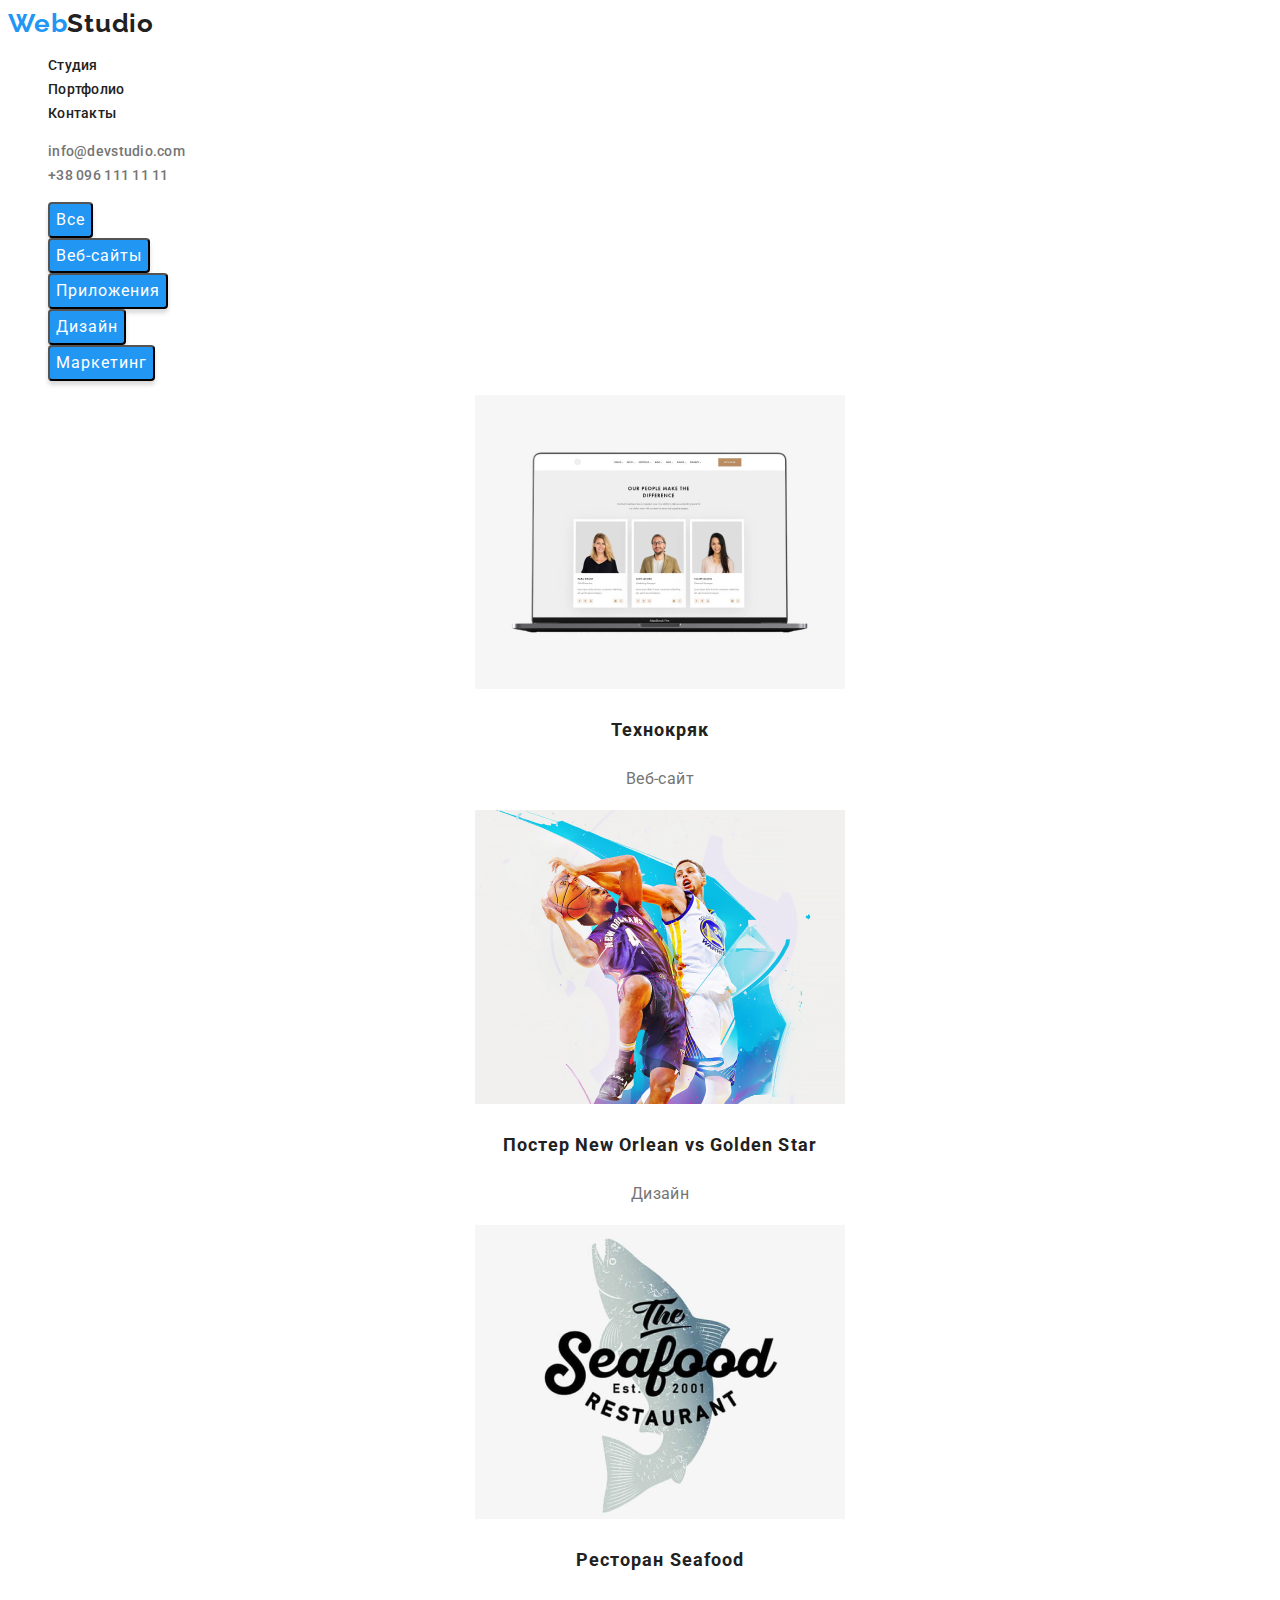
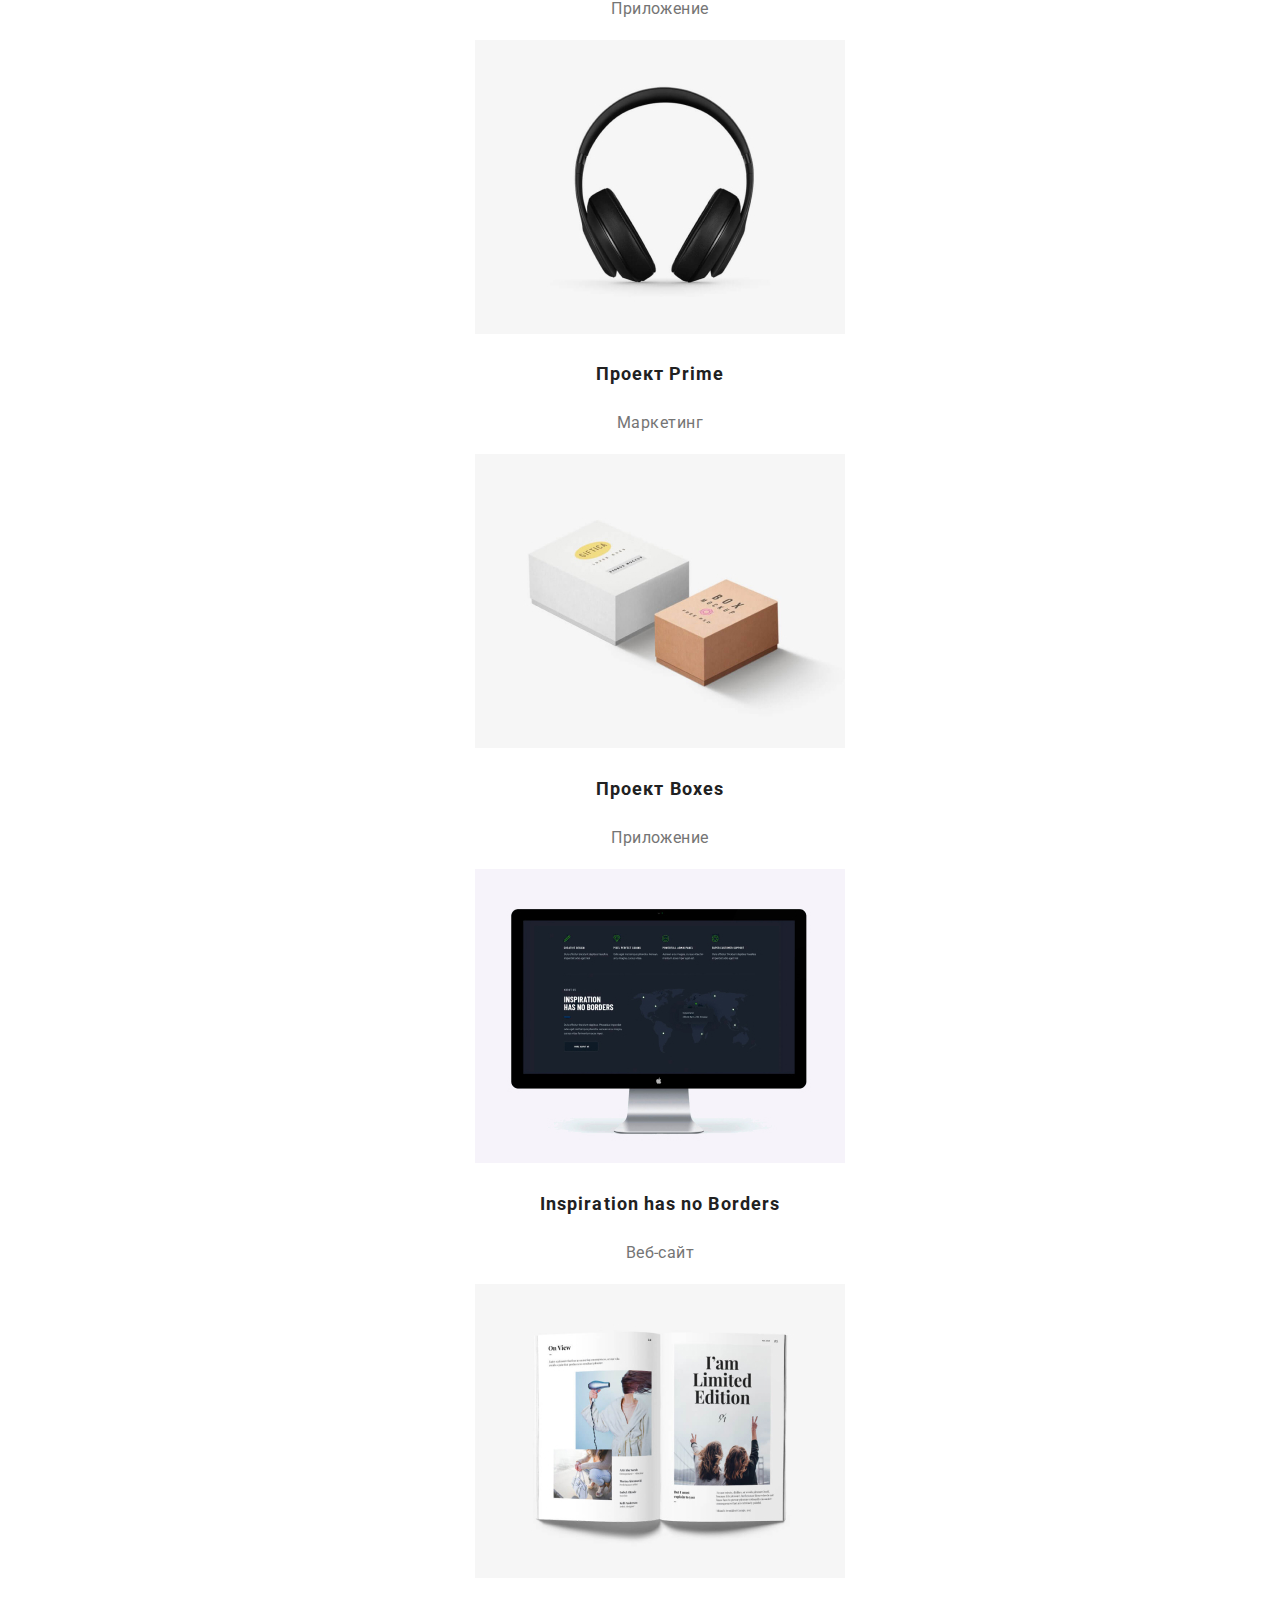
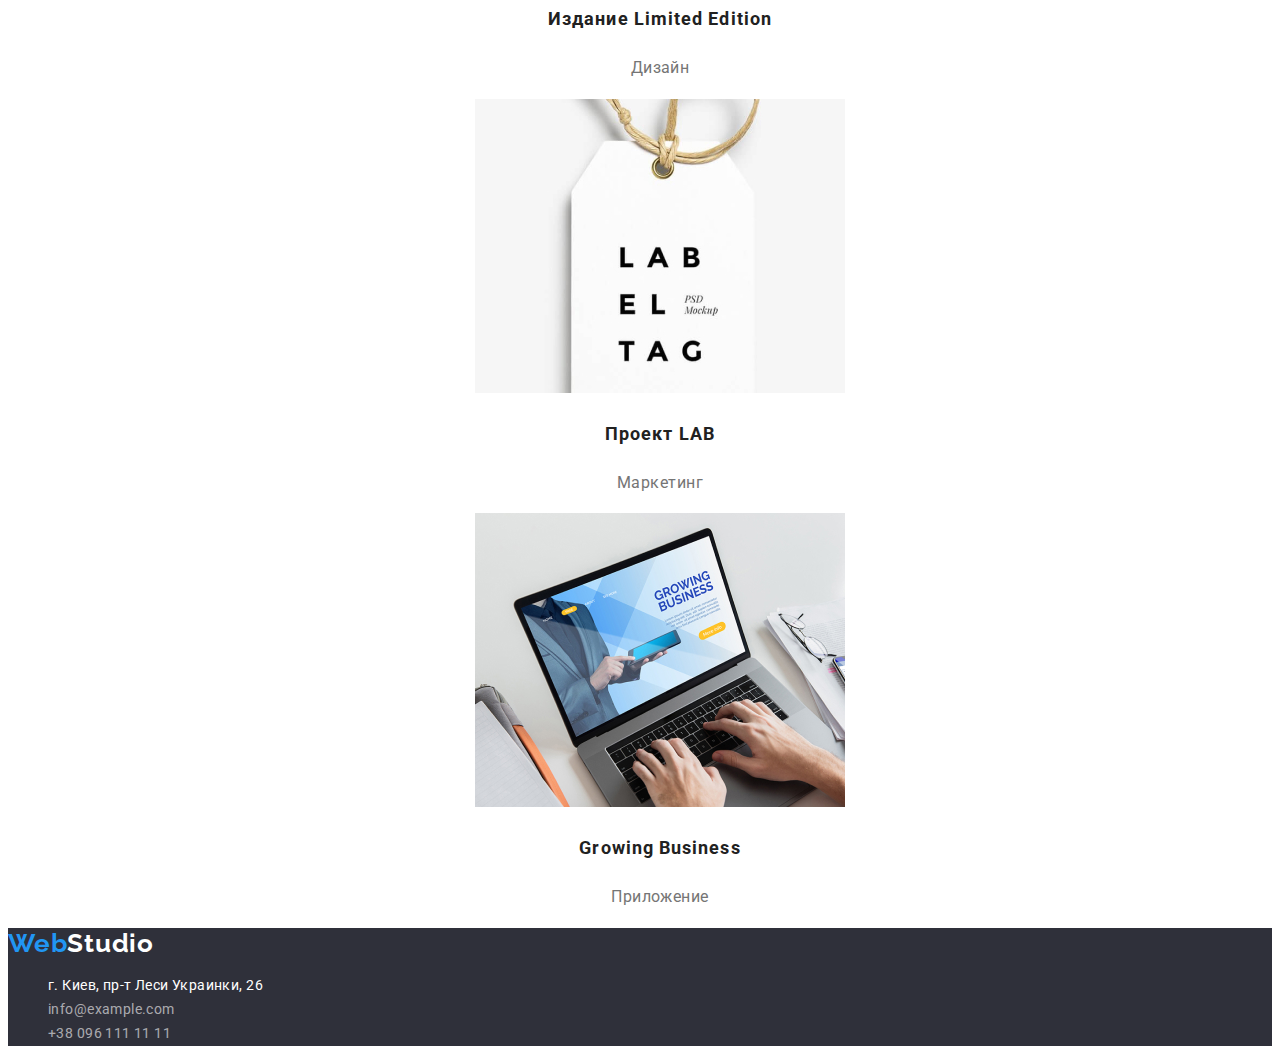
==== portfolio.html @ 2d362757 "Add files via upload" ====
<!DOCTYPE html>
<html lang="ru">

<head>
  <meta charset="UTF-8">
  <meta name="viewport" content="width=device-width, initial-scale=1.0">
  <title>WebStudio</title>
  <link href="https://fonts.googleapis.com/css2?family=Roboto:wght@400;500;700;900&display=swap" rel="stylesheet">
  <link rel="stylesheet" href="./css/style.css">
</head>

<body>
  <header>
    <nav>
      <a href="" class="logo"><span class="logo logo-web">Web</span>Studio</a>
      <ul class="menu list">
        <li><a href="./index.html" class="link menu-link">Студия</a></li>
        <li><a href="./portfolio.html" class="link menu-link">Портфолио</a></li>
        <li><a href="" class="link menu-link">Контакты</a></li>
      </ul>
    </nav>
    <ul class="list">
      <li><a href="mailto:info@devstudio.com" class="link contact-link">info@devstudio.com</a></li>
      <li><a href="tel:+380961111111" class="link contact-link">+38 096 111 11 11</a></li>
    </ul>
  </header>
  <main>
    <h1 hidden>Работы</h1>
    <ul class="list">
      <li><button class="button list-button" type="button">Все</button></li>
      <li><button class="button list-button" type="button">Веб-сайты</button></li>
      <li><button class="button list-button" type="button">Приложения</button></li>
      <li><button class="button list-button" type="button">Дизайн</button></li>
      <li><button class="button list-button" type="button">Маркетинг</button></li>
    </ul>
    <ul class="list">
      <li class="products">
        <img src="./img/portfolio/technokryak.jpg" alt="Технокряк" />
        <h2 class="product-name">Технокряк</h3>
        <p class="category">Веб-сайт</p>
      </li>
      <li class="products">
        <img src="./img/portfolio/poster.jpg" alt="Постер" />
        <h2 class="product-name">Постер New Orlean vs Golden Star</h3>
        <p class="category">Дизайн</p>
      </li>
      <li class="products">
        <img src="./img/portfolio/restaurant.jpg" alt="Логотип ресторана" />
        <h2 class="product-name">Ресторан Seafood</h3>
        <p class="category">Приложение</p>
      </li>
      <li class="products">
        <img src="./img/portfolio/prime.jpg" alt="Наушники" />
        <h2 class="product-name">Проект Prime</h3>
        <p class="category">Маркетинг</p>
      </li>
      <li class="products">
        <img src="./img/portfolio/boxes.jpg" alt="Коробки" />
        <h2 class="product-name">Проект Boxes</h3>
        <p class="category">Приложение</p>
      </li>
      <li class="products">
        <img src="./img/portfolio/no-borders.jpg" alt="Монитор" />
        <h2 class="product-name">Inspiration has no Borders</h3>
        <p class="category">Веб-сайт</p>
      </li>
      <li class="products">
        <img src="./img/portfolio/lim-edition.jpg" alt="Книга" />
        <h2 class="product-name">Издание Limited Edition</h3>
        <p class="category">Дизайн</p>
      </li>
      <li class="products">
        <img src="./img/portfolio/lab.jpg" alt="Лого" />
        <h2 class="product-name">Проект LAB</h3>
        <p class="category">Маркетинг</p>
      </li>
      <li class="products">
        <img src="./img/portfolio/growing.jpg" alt="Ноутбук" />
        <h2 class="product-name">Growing Business</h3>
        <p class="category">Приложение</p>
      </li class="products">
    </ul>
  </main>
  <footer class="dark-bg">
    <p><a href="" class="logo-white"><span class="logo logo-web">Web</span>Studio</a></p>
    <ul class="list">
      <li><a href="https://goo.gl/maps/QSxvcTna7RhHoLni9" target="blank" rel="noopener noreferer" class="link adress">г.
          Киев, пр-т Леси Украинки, 26</a></li>
      <li><a href="mailto:info@example.com" class="link footer-contacts">info@example.com</a></li>
      <li><a href="tel:+380991111111" class="link footer-contacts">+38 096 111 11 11</a></li>
    </ul>
  </footer>
</body>
</html>
---- css/style.css ----
/* raleway-700 - latin */
@font-face {
  font-family: "Raleway";
  font-style: normal;
  font-weight: 700;
  src: url("../fonts/raleway-v18-latin-700.eot");
  src: local(""), url("../fonts/raleway-v18-latin-700.eot?#iefix") format("embedded-opentype"),
    url("../fonts/raleway-v18-latin-700.woff2") format("woff2"),
    url("../fonts/raleway-v18-latin-700.woff") format("woff"),
    url("../fonts/raleway-v18-latin-700.ttf") format("truetype"),
    url("../fonts/raleway-v18-latin-700.svg#Raleway") format("svg");
}

:root {
  --main-text-cl: #757575;
  --accent-cl: #2196f3;
  --black: #212121;
  --white: #ffffff;
  --dark-bg: #2f303a;
}

body * {
  font-family: "Roboto", sans-serif;
  font-size: 14px;
  line-height: 1.71;
  letter-spacing: 0.03em;
  color: var(--main-text-cl);
}

.logo {
  font-family: "Raleway", sans-serif;
  font-weight: 700;
  font-size: 26px;
  line-height: 1.19;
  letter-spacing: 0.03em;
  text-decoration: none;
  color: var(--black);
}

.logo-web {
  color: var(--accent-cl);
}

.contact-link {
  font-weight: 500;
  font-size: 14px;
  line-height: 1.14;
  letter-spacing: 0.02em;
  color: var(--main-text-cl);
}

.link {
  color: inherit;
  text-decoration: none;
}

.link:hover,
.link:focus {
  color: var(--accent-cl);
}

.menu-link {
  font-weight: 500;
  font-size: 14px;
  line-height: 1.14;
  letter-spacing: 0.02em;
  color: var(--black);
}

.section-title {
  font-weight: 700;
  font-size: 36px;
  line-height: 1.17;
  text-align: center;
  color: var(--black);
}

.button {
  font-family: inherit;
  font-size: 16px;
  line-height: 1.87;
  display: flex;
  align-items: center;
  text-align: center;
  letter-spacing: 0.06em;
  color: var(--white);
  background-color: var(--accent-cl);
  box-shadow: 0px 4px 4px rgba(0, 0, 0, 0.15);
  border-radius: 4px;
}

.button:hover,
.button:focus {
  color: var(--accent-cl);
  background-color: var(--white);
}

.page-title {
  font-weight: 900;
  font-size: 44px;
  line-height: 1.36;
  text-align: center;
  letter-spacing: 0.06em;
  text-transform: uppercase;
  color: var(--white);
  position: center;
}

.directions {
  font-weight: 700;
  font-size: 14px;
  line-height: 1.14;
  letter-spacing: 0.03em;
  text-transform: uppercase;
  color: var(--black);
}

.name-team {
  font-weight: 500;
  font-size: 16px;
  line-height: 1.19;
  text-align: center;
  color: var(--black);
}

.logo-white {
  font-family: "Raleway", sans-serif;
  font-weight: 700;
  font-size: 26px;
  line-height: 1.19;
  letter-spacing: 0.03em;
  text-decoration: none;
  color: var(--white);
}

.team-item {
  text-align: center;
}

.dark-bg {
  background-color: var(--dark-bg);
}

.list {
  list-style: none;
}

.adress {
  color: var(--white);
  font-size: 14px;
  line-height: 1.71;
}

.footer-contacts {
  font-size: 14px;
  line-height: 1.71;
  color: rgba(255, 255, 255, 0.6);
}

/* Portfolio.html*/
.products {
  text-align: center;
}

.product-name {
  font-weight: 700;
  font-size: 18px;
  line-height: 2;
  letter-spacing: 0.06em;
  color: var(--black);
}

.category {
  font-size: 16px;
  line-height: 1.87;
  letter-spacing: 0.03em;
  color: var(--main-text-cl);
}

.list-button:hover,
.list-button:focus {
  color: var(--accent-cl);
  background-color: var(--white);
}
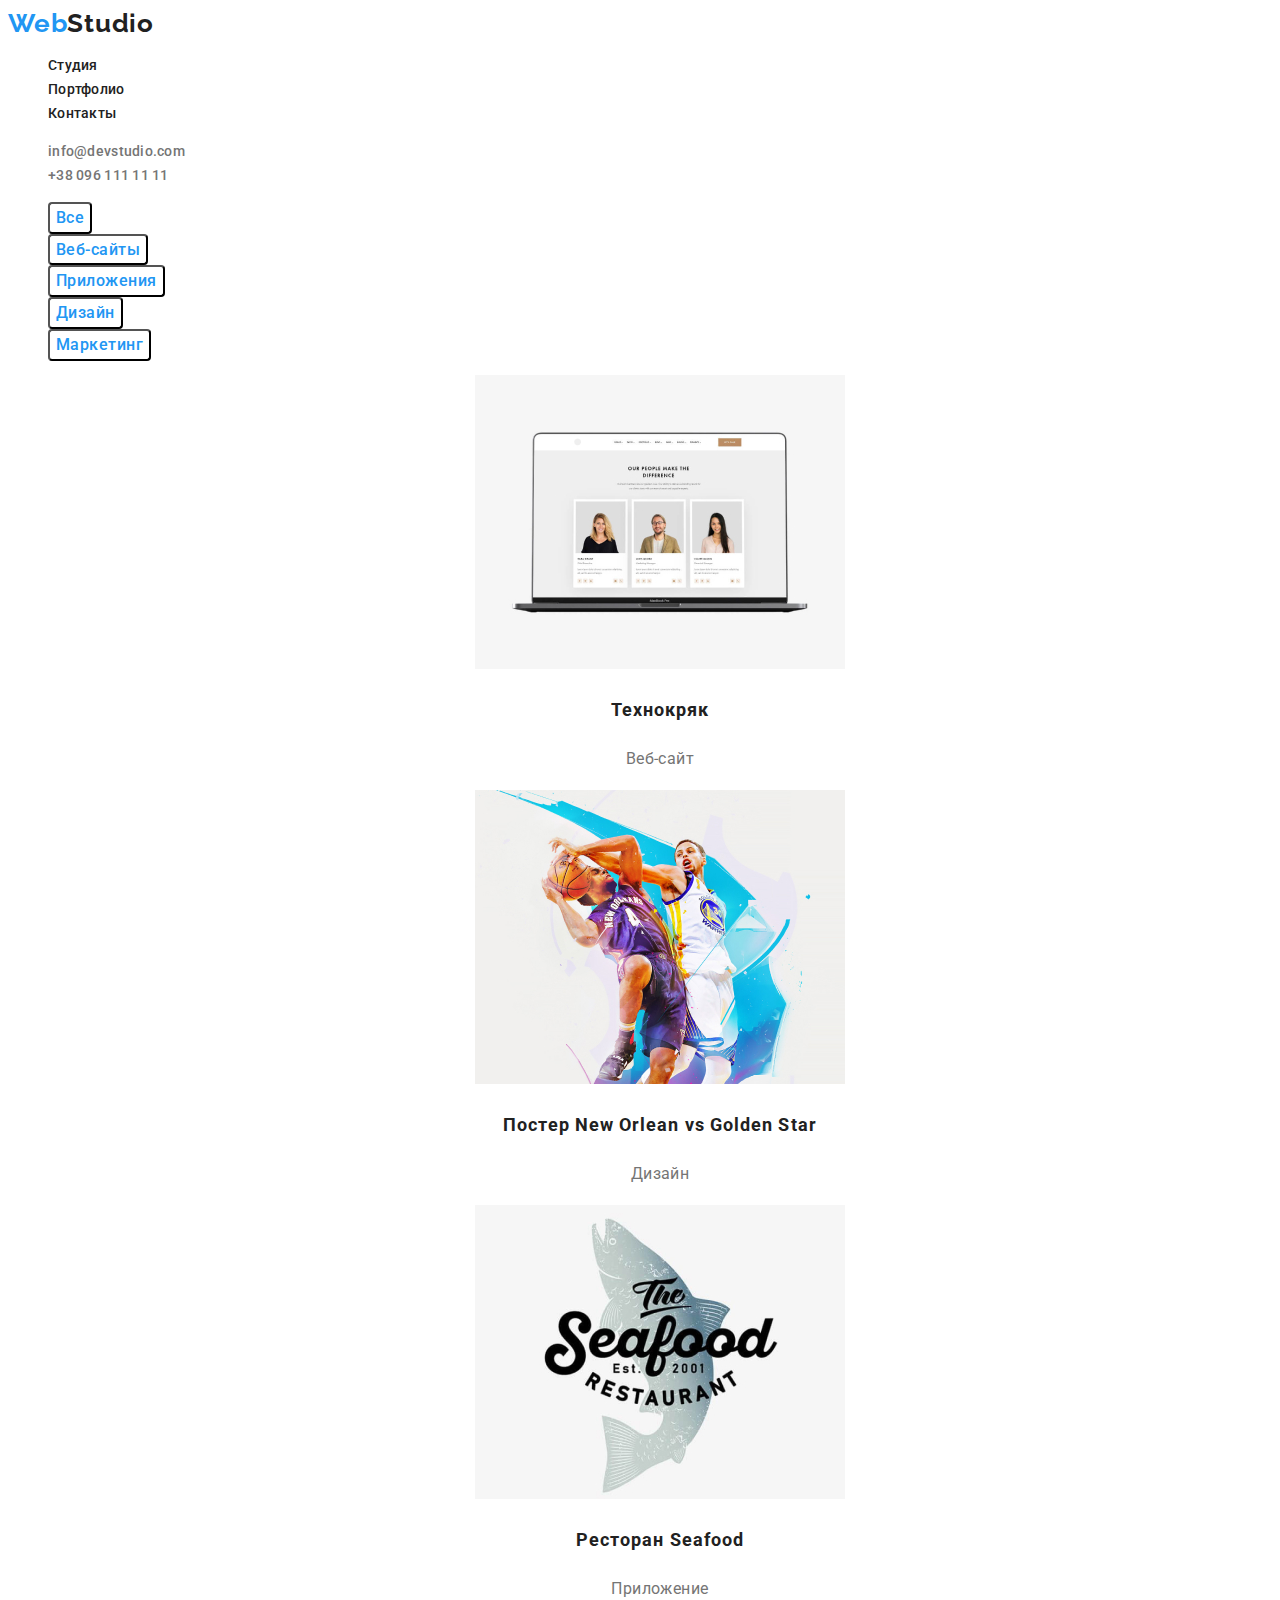
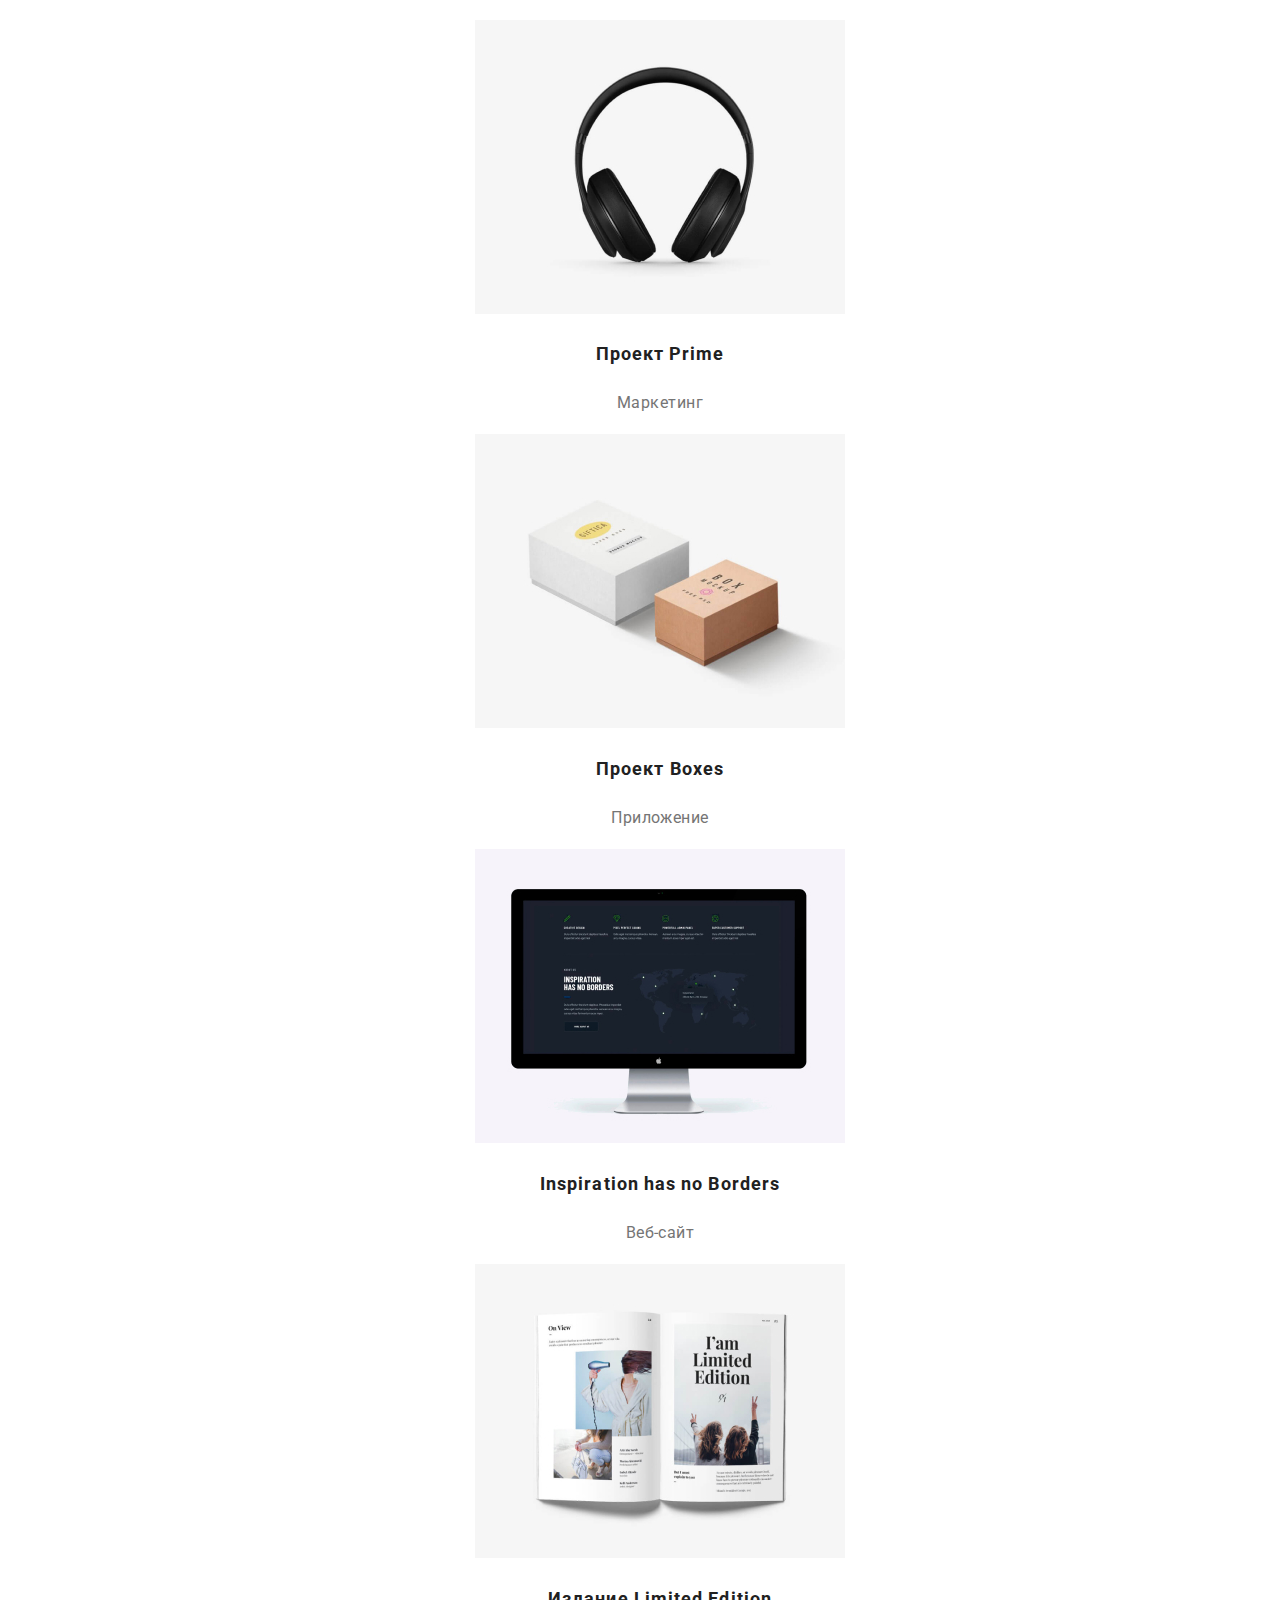
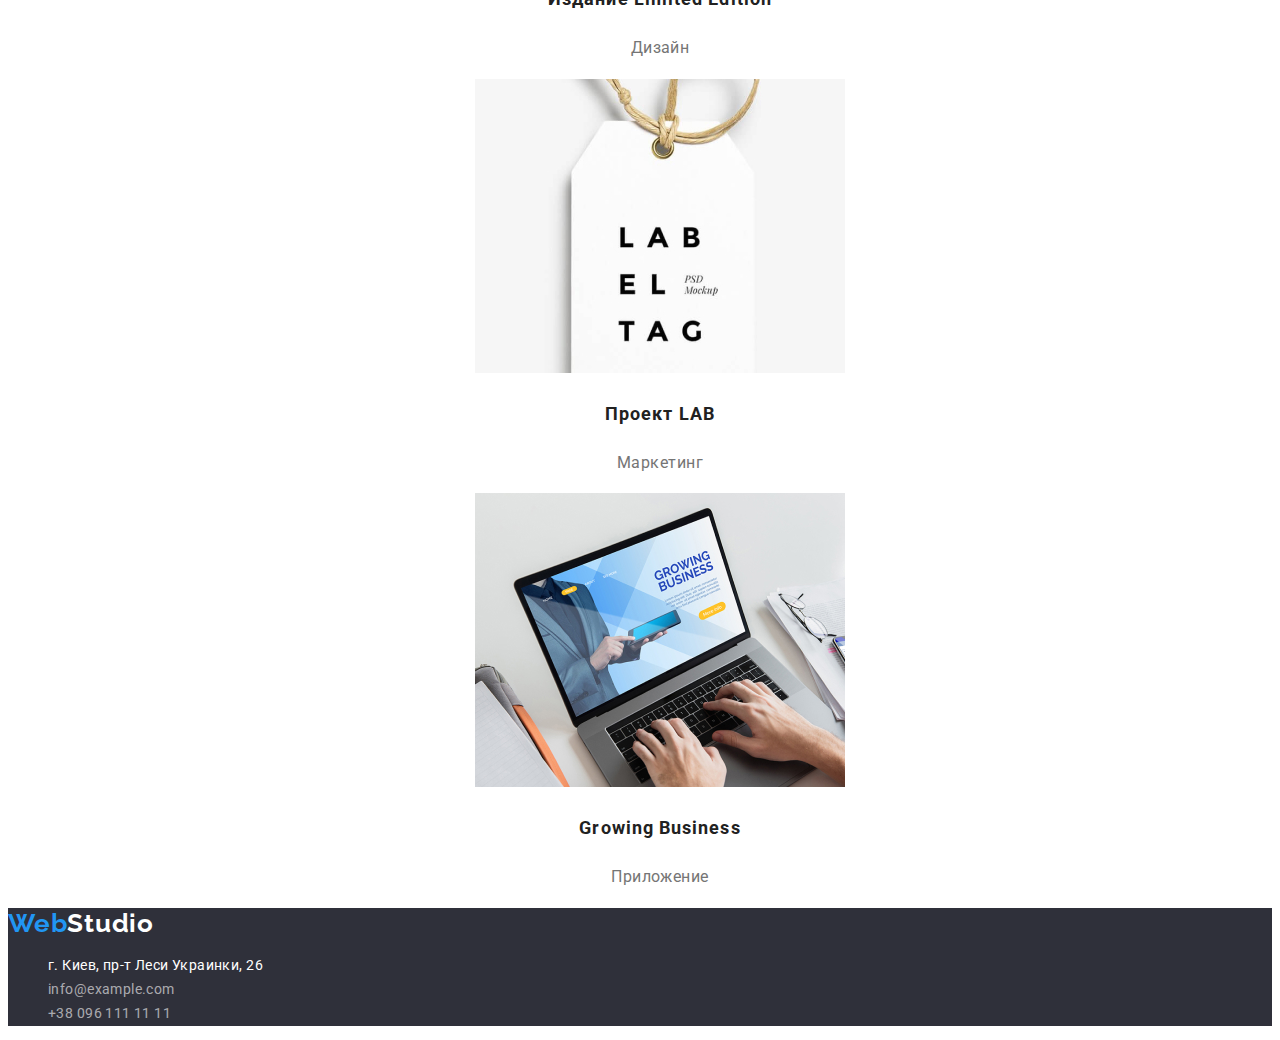
==== commit f5b7703a: "Add files via upload" ====
--- a/portfolio.html
+++ b/portfolio.html
@@ -12,7 +12,7 @@
 <body>
   <header>
     <nav>
-      <a href="" class="logo"><span class="logo logo-web">Web</span>Studio</a>
+      <a href="./index.html" class="logo"><span class="logo logo-web">Web</span>Studio</a>
       <ul class="menu list">
         <li><a href="./index.html" class="link menu-link">Студия</a></li>
         <li><a href="./portfolio.html" class="link menu-link">Портфолио</a></li>
@@ -27,11 +27,11 @@
   <main>
     <h1 hidden>Работы</h1>
     <ul class="list">
-      <li><button class="button list-button" type="button">Все</button></li>
-      <li><button class="button list-button" type="button">Веб-сайты</button></li>
-      <li><button class="button list-button" type="button">Приложения</button></li>
-      <li><button class="button list-button" type="button">Дизайн</button></li>
-      <li><button class="button list-button" type="button">Маркетинг</button></li>
+      <li><button class="list-button" type="button">Все</button></li>
+      <li><button class="list-button" type="button">Веб-сайты</button></li>
+      <li><button class="list-button" type="button">Приложения</button></li>
+      <li><button class="list-button" type="button">Дизайн</button></li>
+      <li><button class="list-button" type="button">Маркетинг</button></li>
     </ul>
     <ul class="list">
       <li class="products">
--- a/css/style.css
+++ b/css/style.css
@@ -177,8 +177,19 @@
   color: var(--main-text-cl);
 }
 
+.list-button {
+  font-weight: 500;
+  font-size: 16px;
+  line-height: 1.62;
+  text-align: center;
+  letter-spacing: 0.03em;
+  color: var(--accent-cl);
+  background-color: var(--white);
+  border-radius: 4px;
+}
+
 .list-button:hover,
 .list-button:focus {
-  color: var(--accent-cl);
-  background-color: var(--white);
+  color: var(--white);
+  background-color: var(--accent-cl);
 }
